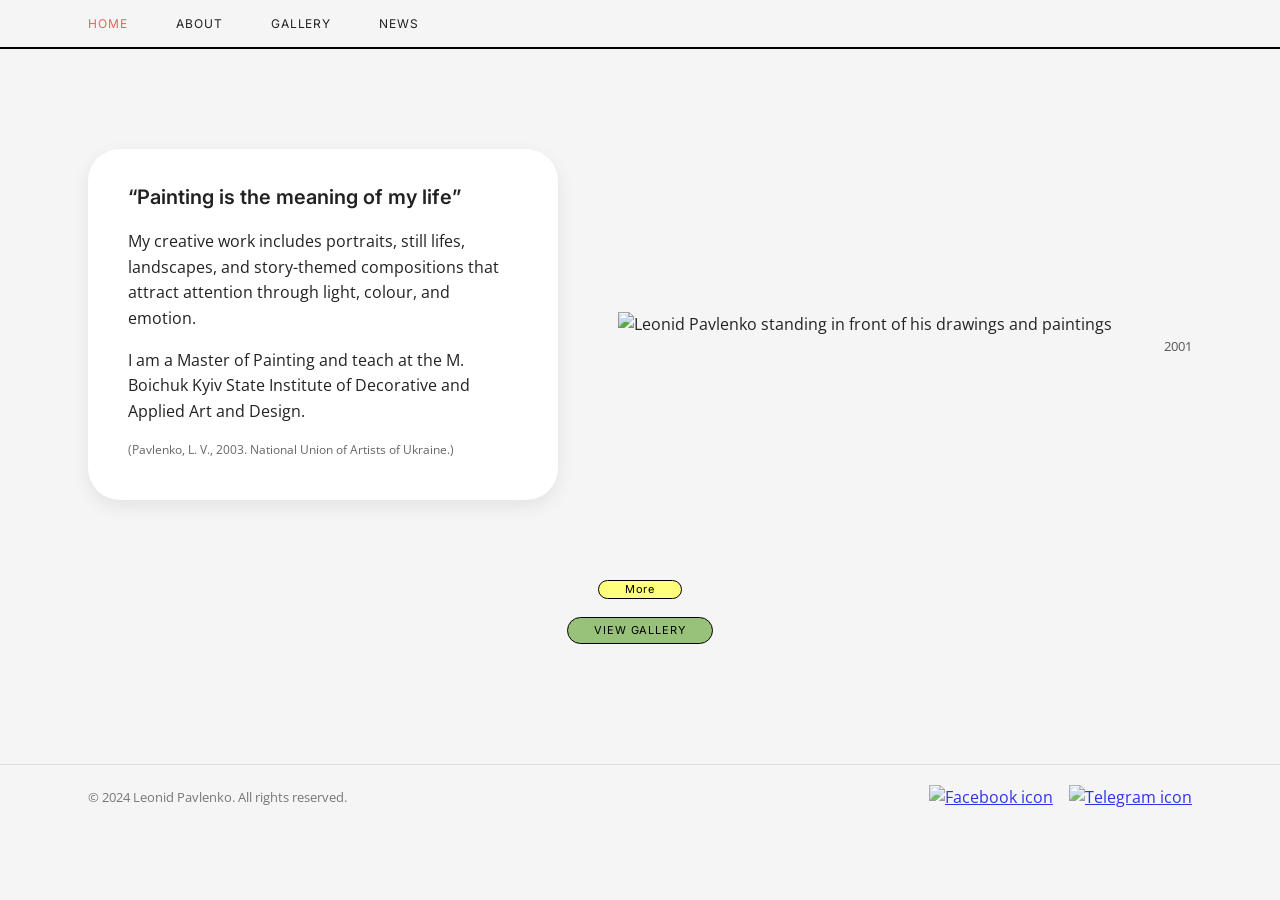
==== index.html @ 302c6c64 "Add files via upload" ====
<!DOCTYPE html>
<html lang="en">
<head>
  <meta charset="UTF-8">
  <meta name="viewport" content="width=device-width, initial-scale=1.0">
  <title>Leonid Pavlenko Portfolio</title>

  <!-- Google fonts for headings and body text -->
  <link href="https://fonts.googleapis.com/css2?family=Inter:wght@300;400;500;600&family=Open+Sans:wght@400;500;600&display=swap" rel="stylesheet">

  <!-- Main stylesheet -->
  <link rel="stylesheet" href="css/styles.css">
</head>
<body>

  <!-- Main navigation (same on all pages) -->
  <header class="site-header">
    <nav class="main-nav">
      <a href="index.html" class="nav-link active">HOME</a>
      <a href="about.html" class="nav-link">ABOUT</a>
      <a href="gallery.html" class="nav-link">GALLERY</a>
      <a href="news.html" class="nav-link">NEWS</a>
    </nav>
  </header>

  <main>
    <!-- Hero area with quote, bio and portrait -->
    <section class="hero">

      <!-- White card with short text -->
      <div class="hero-card">
        <h1 class="hero-title">“Painting is the meaning of my life”</h1>

        <p>
          My creative work includes portraits, still lifes, landscapes,
          and story-themed compositions that attract attention through
          light, colour, and emotion.
        </p>

        <p>
          I am a Master of Painting and teach at the M. Boichuk Kyiv
          State Institute of Decorative and Applied Art and Design.
        </p>

        <p class="hero-citation">
          (Pavlenko, L. V., 2003. National Union of Artists of Ukraine.)
        </p>
      </div>

      <!-- Photograph of the artist -->
      <figure class="hero-image">
        <img src="media/hero.jpg"
             alt="Leonid Pavlenko standing in front of his drawings and paintings">
        <figcaption class="hero-year">2001</figcaption>
      </figure>
    </section>

    <!-- Navigation buttons below hero -->
    <div class="hero-buttons">
      <a href="about.html" class="btn btn-yellow">More</a>
      <a href="gallery.html" class="btn btn-green">View Gallery</a>
    </div>
  </main>

  <!-- Footer with copyright and social media links -->
  <footer class="site-footer">
    <div class="footer-inner">
      <p class="footer-left">© 2024 Leonid Pavlenko. All rights reserved.</p>

      <div class="footer-icons">
        <a href="https://www.facebook.com/share/1AK98dxhYE/?mibextid=wwXIfr" target="_blank">
          <img src="media/facebook.svg" alt="Facebook icon">
        </a>
        <a href="tel:+380976908161">
          <img src="media/telegram.svg" alt="Telegram icon">
        </a>
      </div>
    </div>
  </footer>

</body>
</html>
---- css/styles.css ----
/* ===============================
   Global base styles
   =============================== */

*,
*::before,
*::after {
  box-sizing: border-box;
  margin: 0;
  padding: 0;
}

:root {
  --page-width: 1200px;
  --side-padding: 48px;
  --green: #98C279;
  --yellow: #FFFF7B;
  --accent: #E66260;
  --bg: #f5f5f5;
}

body {
  margin: 0;
  font-family: "Open Sans", Arial, sans-serif;
  font-size: 16px;
  line-height: 1.6;
  color: #222;
  background-color: var(--bg);
}

h1,
h2,
h3,
h4,
h5,
h6 {
  font-family: "Inter", sans-serif;
  font-weight: 600;
}

/* ===============================
   Header and navigation (all pages)
   =============================== */

.site-header {
  border-bottom: 2px solid #000;
}

.main-nav {
  max-width: var(--page-width);
  margin: 0 auto;
  padding: 14px var(--side-padding);
  display: flex;
  gap: 48px;
}

.nav-link {
  font-family: "Inter", sans-serif;
  font-size: 12px;
  letter-spacing: 0.08em;
  text-transform: uppercase;
  text-decoration: none;
  color: #222;
  transition: 0.2s;
}

.nav-link:hover,
.nav-link.active {
  color: var(--accent);
}

/* ===============================
   Reusable buttons
   =============================== */

.btn {
  display: inline-flex;
  justify-content: center;
  align-items: center;
  padding: 7px 26px;
  border-radius: 999px;
  border: 1.5px solid #000;
  font-family: "Inter", sans-serif;
  font-size: 11px;
  letter-spacing: 0.08em;
  line-height: 1;
  text-decoration: none;
  color: #000;
  background: transparent;
  transition: 0.2s ease;
}

.btn-yellow {
  padding: 3px 26px;
  background: var(--yellow);
}

.btn-yellow:hover {
  background: #f8f46a;
}

.btn-green {
  background: var(--green);
  text-transform: uppercase;
}

.btn-green:hover {
  background: #8ab76a;
}


/* outline-only variant (About page) */
.btn-outline {
  background: transparent;
}

.btn-outline:hover {
  background: rgba(0, 0, 0, 0.06);
}

/* ===============================
   Footer (shared on all pages)
   =============================== */

.site-footer {
  margin-top: 120px;
  padding: 20px 0;
  border-top: 1px solid #ddd;
}

.footer-inner {
  max-width: var(--page-width);
  margin: 0 auto;
  padding: 0 var(--side-padding);
  display: flex;
  justify-content: space-between;
  align-items: center;
}

.footer-left {
  font-size: 13px;
  color: #777;
}

.footer-icons {
  display: flex;
  gap: 16px;
}

.footer-icons img {
  width: 24px;
  height: 24px;
  opacity: 0.8;
  transition: 0.2s;
}

.footer-icons img:hover {
  opacity: 1;
}

/* ===============================
   HOME page
   =============================== */

.hero {
  max-width: var(--page-width);
  margin: 100px auto 40px;
  padding: 0 var(--side-padding);
  display: flex;
  gap: 60px;
  align-items: center;
}

/* white card for text */
.hero-card {
  flex: 0 0 470px;
  max-width: 470px;
  background: #fff;
  border-radius: 32px;
  padding: 32px 40px 40px;
  box-shadow: 0 6px 18px rgba(0, 0, 0, 0.08);
  display: flex;
  flex-direction: column;
  gap: 16px;
}

.hero-title {
  font-size: 20px;
}

.hero-citation {
  font-size: 12px;
  color: #666;
}

/* photo on the right */
.hero-image {
  flex: 1;
  max-width: 650px;
  position: relative;
}

.hero-image img {
  width: 100%;
  height: auto;
  display: block;
}

.hero-year {
  position: absolute;
  right: 0;
  bottom: -20px;
  font-size: 13px;
  color: #555;
}

/* buttons under the hero, one on top of another */
.hero-buttons {
  margin-top: 80px;
  display: flex;
  flex-direction: column;
  gap: 18px;
  align-items: center;
}

/* ===============================
   ABOUT page
   =============================== */

.about-hero {
  width: 100%;
  height: 300px;
  background-size: cover;
  background-position: center;
  position: relative;
}

.about-hero-title {
  position: absolute;
  bottom: 25px;
  left: 170px;
  font-family: "Arapey", serif;
  font-size: 44px;
  font-weight: 400;
  color: #fff;
  text-shadow: 0 3px 8px rgba(0, 0, 0, 0.45);
}

.about-section {
  max-width: var(--page-width);
  margin: 50px auto 32px;
  padding: 0 var(--side-padding);
  display: flex;
  gap: 64px;
  align-items: flex-start;
}

.about-photo {
  margin-top: 30px;
}

.about-photo img {
  width: 200px;
  height: 200px;
  object-fit: cover;
  border-radius: 50%;
  box-shadow: 0 4px 12px rgba(0, 0, 0, 0.25);
}

.about-bio {
  flex: 1;
  max-width: 800px;
  font-size: 14px;
  line-height: 1.7;
}

.about-bio p {
  margin-bottom: 20px;
}

.about-section-title {
  font-family: "Al Nile", "Helvetica Neue", Arial, sans-serif;
  font-size: 16px;
  font-weight: 700;
  text-align: center;
}

.about-main-works {
  max-width: var(--page-width);
  margin: 24px auto 0;
  padding: 0 var(--side-padding);
}

.about-main-works .about-section-title {
  margin-bottom: 32px;
}

.about-works-lists {
  display: flex;
  justify-content: space-between;
  gap: 32px;
  font-size: 14px;
  line-height: 1.7;
}

.about-works-lists ul {
  list-style-type: disc;
  padding-left: 20px;
}

.about-works-previews {
  max-width: var(--page-width);
  margin: 60px auto 0;
  padding: 0 var(--side-padding);
}

.about-works-images {
  display: flex;
  justify-content: center;
  gap: 32px;
}

.about-works-images img {
  width: 230px;
  height: 230px;
  object-fit: cover;
}

.about-works-button {
  margin: 40px 0 50px;
  display: flex;
  justify-content: center;
}

.about-exhibitions {
  max-width: var(--page-width);
  margin: 40px auto 60px;
  padding: 0 var(--side-padding);
}

.about-exhibitions .about-section-title {
  margin-bottom: 32px;
}

.about-exhibitions-columns {
  display: flex;
  justify-content: space-between;
  gap: 32px;
  font-size: 14px;
  line-height: 1.7;
}

.about-exhibitions-columns ul {
  list-style-type: disc;
  padding-left: 20px;
}

/* ===============================
   GALLERY page
   =============================== */

.gallery-page {
  max-width: 1440px;
  margin: 0 auto;
  padding: 40px 137px 80px;
  background-color: var(--bg);
}

/* intro text above grid (same as News hero) */
.gallery-hero {
  max-width: 1440px;
  margin: 91px auto 78px;
  text-align: center;
}

.gallery-context {
  font-family: "Open Sans", sans-serif;
  font-size: 20px;
  font-weight: 500;
  color: #222;
  margin-bottom: 12px;
}

.gallery-themes {
  font-family: "Open Sans", sans-serif;
  font-size: 16px;
  font-weight: 400;
  color: #555;
}

.gallery-grid {
  display: flex;
  flex-wrap: wrap;
  justify-content: space-between;
  row-gap: 48px;
}

.painting {
  display: flex;
  flex-direction: column;
  align-items: center;
  text-align: center;
}

.painting img {
  height: 230px;
  width: 100%;
  object-fit: cover;
  display: block;
  box-shadow: 0 4px 4px rgba(0, 0, 0, 0.25);
}

.painting-name {
  margin-top: 8px;
  font-size: 14px;
  font-weight: 500;
  color: #000;
}

.painting-size {
  margin-top: 2px;
  font-size: 10px;
  font-weight: 400;
  color: #575757;
}

/* ===============================
   NEWS page
   =============================== */

.news-hero {
  max-width: var(--page-width);
  margin: 91px auto 0;
  padding: 0 var(--side-padding);
  text-align: center;
}

.news-title {
  font-family: "Open Sans", sans-serif;
  font-size: 20px;
  font-weight: 500;
  margin-bottom: 12px;
}

.news-intro {
  font-family: "Open Sans", sans-serif;
  font-size: 16px;
  font-weight: 400;
  color: #555;
}

/* wrapper for all cards */
.news-page {
  max-width: var(--page-width);
  margin: 78px auto 0;
  padding: 0 var(--side-padding);
  display: flex;
  flex-direction: column;
  gap: 60px;
}

/* white card with shadow */
.news-item {
  background-color: #fff;
  border-radius: 32px;
  padding: 40px 60px;
  box-shadow: 0 6px 18px rgba(0, 0, 0, 0.08);
  font-family: "Open Sans", sans-serif;
  font-size: 14px;
  line-height: 1.7;
  color: #222;
  text-align: center;
}

/* wide card on top */
.news-item--wide {
  align-self: stretch;
}

/* two cards in a row */
.news-row {
  display: flex;
  gap: 61px;
}

.news-item--half {
  flex: 1;
  padding: 40px 40px;
}

/* yellow tag on exhibition cards */
.news-tag {
  display: inline-block;
  margin-bottom: 16px;
  padding: 3px 9px;
  border-radius: 999px;
  background-color: var(--yellow);
  font-family: "Open Sans", sans-serif;
  font-size: 10px;
  font-weight: 500;
  letter-spacing: 0.08em;
}

/* titles and meta in cards */
.news-item-title {
  font-family: "Open Sans", sans-serif;
  font-size: 18px;
  font-weight: 500;
  margin-bottom: 4px;
}

.news-item-meta {
  font-family: "Open Sans", sans-serif;
  font-size: 12px;
  font-weight: 400;
  color: #777;
  margin-bottom: 16px;
}

/* YouTube video wrapper */
.video-wrapper {
  width: 100%;
  max-width: 860px;
  margin: 0 auto 24px;
  border-radius: 24px;
  overflow: hidden;
  box-shadow: 0 6px 16px rgba(0, 0, 0, 0.2);
}

.video-wrapper iframe {
  width: 100%;
  aspect-ratio: 16 / 9;
  border: none;
  display: block;
}

/* green CTA under the cards */
.news-cta {
  margin-top: 10px;
  margin-bottom: 40px;
  display: flex;
  justify-content: center;
}

/* ===============================
   Responsive styles
   =============================== */

/* tablets */
@media (max-width: 1000px) {
  :root {
    --side-padding: 32px;
  }

  .hero {
    flex-direction: column;
    gap: 32px;
    margin-top: 80px;
  }

  .hero-image,
  .hero-card {
    max-width: 100%;
  }

  .hero-year {
    position: static;
    margin-top: 6px;
  }

  .about-section,
  .about-main-works,
  .about-works-previews,
  .about-exhibitions {
    padding: 0 24px;
    max-width: 100%;
  }

  .about-section {
    flex-direction: column;
    align-items: center;
    gap: 24px;
    margin: 24px auto 40px;
  }

  .about-photo {
    margin-top: 0;
  }

  .about-bio {
    max-width: 100%;
  }

  .about-works-lists,
  .about-exhibitions-columns {
    flex-direction: column;
  }

  .about-works-images {
    flex-wrap: wrap;
    justify-content: center;
  }

  .about-works-images img {
    width: 45%;
    height: auto;
  }

  .news-page {
    padding: 0 24px;
  }

  .news-row {
    flex-direction: column;
  }

  .news-item {
    padding: 28px 20px;
  }

  .video-wrapper {
    max-width: 100%;
  }

  .gallery-page {
    padding: 32px 32px 60px;
  }
}

/* phones */
@media (max-width: 600px) {
  :root {
    --side-padding: 20px;
  }

  .main-nav {
    gap: 24px;
  }

  .nav-link {
    font-size: 12px;
  }

  .hero {
    margin-top: 32px;
    gap: 28px;
  }

  .footer-inner {
    flex-direction: column;
    gap: 12px;
    text-align: center;
  }

  .gallery-page {
    padding: 24px 20px 60px;
  }

  /* stack paintings full width on small screens */
  .painting {
    width: 100% !important;
  }

  .painting img {
    height: auto;
  }
}

/* End of the stylesheet */
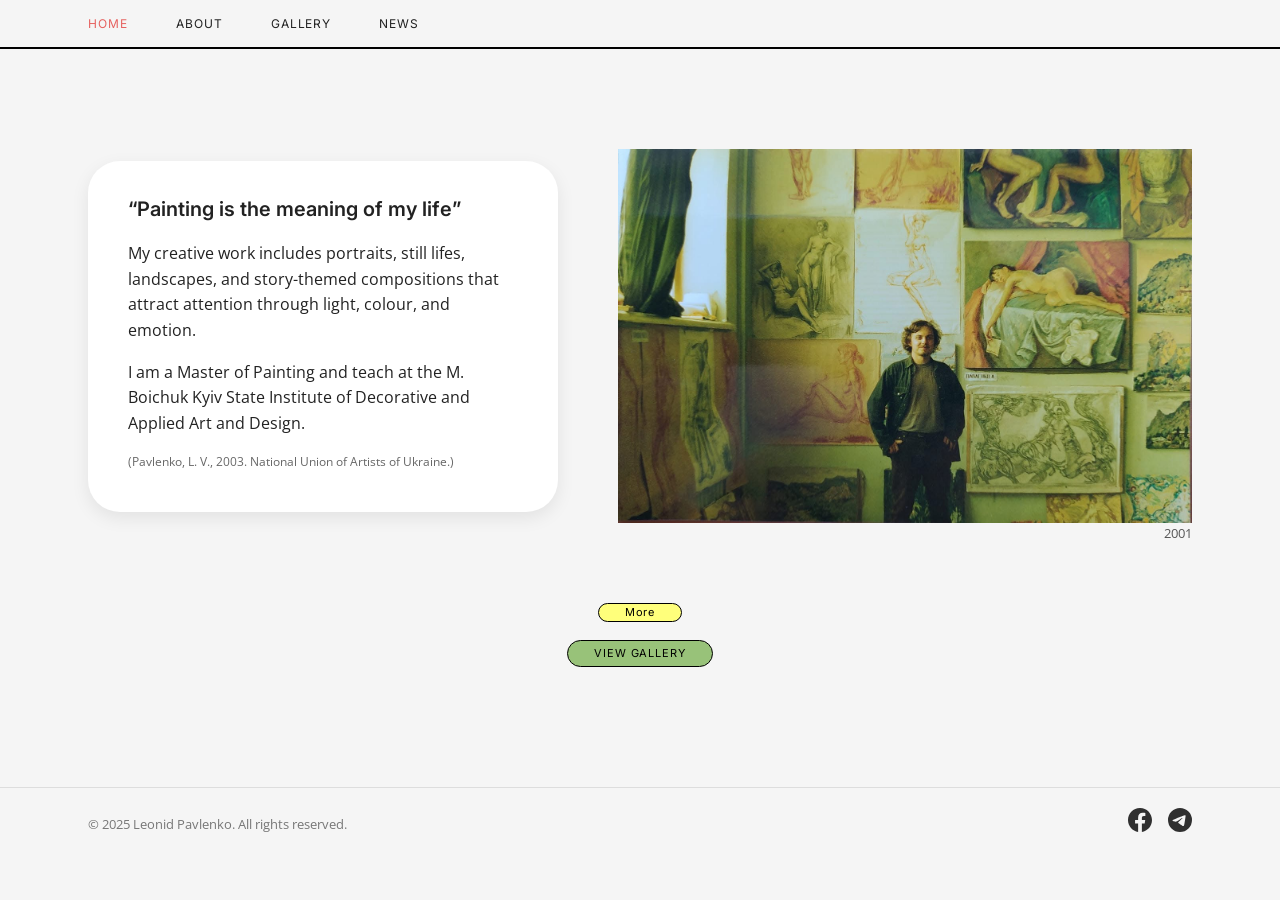
==== commit 725ac0ee: "Update copyright" ====
--- a/index.html
+++ b/index.html
@@ -65,7 +65,7 @@
   <!-- Footer with copyright and social media links -->
   <footer class="site-footer">
     <div class="footer-inner">
-      <p class="footer-left">© 2024 Leonid Pavlenko. All rights reserved.</p>
+      <p class="footer-left">© 2025 Leonid Pavlenko. All rights reserved.</p>
 
       <div class="footer-icons">
         <a href="https://www.facebook.com/share/1AK98dxhYE/?mibextid=wwXIfr" target="_blank">
